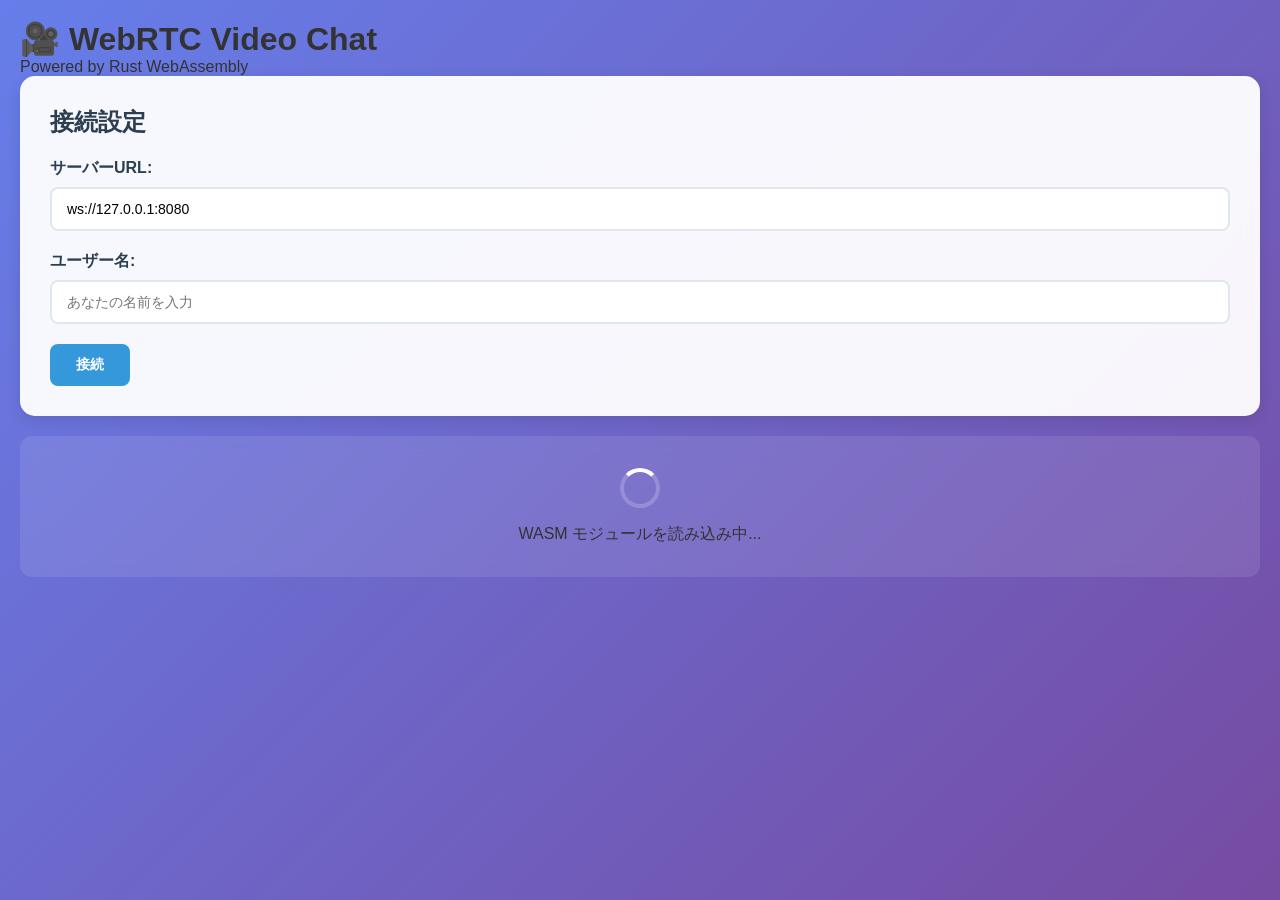
==== web-client/wasm-index.html @ 5bef1090 "Initial commit: signaling server + wasm client" ====
<!DOCTYPE html>
<html lang="ja">
<head>
  <meta charset="UTF-8">
  <meta name="viewport" content="width=device-width, initial-scale=1.0">
  <title>WebRTC Video Chat (WASM)</title>
  <link rel="stylesheet" href="styles.css">
</head>
<body>
  <div class="container">
    <header>
      <h1>🎥 WebRTC Video Chat</h1>
      <p class="subtitle">Powered by Rust WebAssembly</p>
    </header>

    <!-- Connection Panel -->
    <div id="connection-panel" class="panel connection-panel">
      <h2>接続設定</h2>
      <div class="form-group">
        <label for="server-url">サーバーURL:</label>
        <input type="text" id="server-url" value="ws://127.0.0.1:8080" placeholder="ws://127.0.0.1:8080">
      </div>
      <div class="form-group">
        <label for="username">ユーザー名:</label>
        <input type="text" id="username" placeholder="あなたの名前を入力">
      </div>
      <button id="connect-btn" class="btn btn-primary">接続</button>
    </div>

    <!-- Main Content (hidden initially) -->
    <div id="main-content" class="main-content" style="display: none;">
      <!-- User Info -->
      <div class="user-info">
        <span>接続中: <strong id="username-display"></strong></span>
        <button id="disconnect-btn" class="btn btn-secondary">切断</button>
      </div>

      <!-- Video Section -->
      <div class="video-section">
        <div class="video-container">
          <div class="video-wrapper">
            <video id="local-video" autoplay muted playsinline></video>
            <div class="video-label">あなた</div>
            <div class="video-controls">
              <button id="toggle-camera" class="btn btn-control">📹</button>
              <button id="toggle-mic" class="btn btn-control">🎤</button>
            </div>
          </div>
          <div class="video-wrapper">
            <video id="remote-video" autoplay playsinline></video>
            <div class="video-label">相手</div>
          </div>
        </div>
      </div>

      <!-- Call Controls -->
      <div class="panel call-controls">
        <h3>通話コントロール</h3>
        <div class="form-group">
          <label for="target-user">通話相手:</label>
          <input type="text" id="target-user" placeholder="相手のユーザー名">
        </div>
        <div class="button-group">
          <button id="start-call" class="btn btn-success">📞 発信</button>
          <button id="end-call" class="btn btn-danger" disabled>📞 終了</button>
        </div>
        <div id="call-status" class="call-status">通話していません</div>
      </div>

      <!-- Chat Section -->
      <div class="panel chat-section">
        <h3>チャット</h3>
        <div id="chat-messages" class="chat-messages"></div>
        <div class="chat-input">
          <input type="text" id="message-input" placeholder="メッセージを入力..." class="message-input">
          <button id="send-message" class="btn btn-primary">送信</button>
        </div>
      </div>
    </div>

    <!-- Loading Indicator -->
    <div id="loading" class="loading">
      <div class="spinner"></div>
      <p>WASM モジュールを読み込み中...</p>
    </div>

    <!-- Notification Area -->
    <div id="notifications" class="notifications"></div>
  </div>

  <!-- WASM Module -->
  <script type="module">
    import init, { VideoChat } from './pkg/wasm_client.js';

    async function run() {
      try {
        // Initialize WASM module
        await init();

        // Hide loading indicator
        document.getElementById('loading').style.display = 'none';
        document.getElementById('connection-panel').style.display = 'block';

        // Create VideoChat instance
        const videoChat = new VideoChat();
        await videoChat.initialize();

        // Store globally for access from event handlers
        window.videoChat = videoChat;

        console.log('WASM VideoChat client initialized successfully');
      } catch (error) {
        console.error('Failed to initialize WASM module:', error);
        document.getElementById('loading').innerHTML =
          '<div class="error">❌ WASM モジュールの読み込みに失敗しました</div>';
      }
    }

    run();
  </script>

  <style>
    .loading {
      display: flex;
      flex-direction: column;
      align-items: center;
      justify-content: center;
      padding: 2rem;
      background: rgba(255, 255, 255, 0.1);
      border-radius: 12px;
      backdrop-filter: blur(10px);
    }

    .spinner {
      width: 40px;
      height: 40px;
      border: 4px solid #ffffff33;
      border-top: 4px solid #fff;
      border-radius: 50%;
      animation: spin 1s linear infinite;
      margin-bottom: 1rem;
    }

    @keyframes spin {
      0% {
        transform: rotate(0deg);
      }

      100% {
        transform: rotate(360deg);
      }
    }

    .error {
      color: #ff6b6b;
      font-weight: 600;
      padding: 1rem;
      background: rgba(255, 107, 107, 0.1);
      border-radius: 8px;
      border: 1px solid rgba(255, 107, 107, 0.3);
    }

    .notifications {
      position: fixed;
      top: 20px;
      right: 20px;
      z-index: 1000;
      max-width: 300px;
    }

    .notification {
      background: rgba(255, 255, 255, 0.95);
      color: #333;
      padding: 1rem;
      margin-bottom: 0.5rem;
      border-radius: 8px;
      box-shadow: 0 4px 12px rgba(0, 0, 0, 0.15);
      border-left: 4px solid #4CAF50;
      animation: slideIn 0.3s ease-out;
    }

    .notification.warning {
      border-left-color: #FF9800;
    }

    .notification.error {
      border-left-color: #F44336;
    }

    @keyframes slideIn {
      from {
        transform: translateX(100%);
        opacity: 0;
      }

      to {
        transform: translateX(0);
        opacity: 1;
      }
    }

    .call-status {
      margin-top: 1rem;
      padding: 0.5rem;
      background: rgba(255, 255, 255, 0.1);
      border-radius: 6px;
      text-align: center;
      font-weight: 500;
    }
  </style>
</body>
</html>
---- web-client/styles.css ----
/* Reset and Base Styles */
* {
  margin: 0;
  padding: 0;
  box-sizing: border-box;
}

body {
  font-family: 'Segoe UI', Tahoma, Geneva, Verdana, sans-serif;
  background: linear-gradient(135deg, #667eea 0%, #764ba2 100%);
  min-height: 100vh;
  color: #333;
}

.container {
  max-width: 1400px;
  margin: 0 auto;
  padding: 20px;
  min-height: 100vh;
  display: flex;
  flex-direction: column;
}

/* Header */
.header {
  background: rgba(255, 255, 255, 0.95);
  padding: 20px;
  border-radius: 15px;
  margin-bottom: 20px;
  display: flex;
  justify-content: space-between;
  align-items: center;
  box-shadow: 0 4px 15px rgba(0, 0, 0, 0.1);
  backdrop-filter: blur(10px);
}

.header h1 {
  color: #2c3e50;
  font-size: 2rem;
}

.user-info {
  display: flex;
  align-items: center;
  gap: 15px;
}

#username-display {
  font-weight: bold;
  color: #2c3e50;
  padding: 8px 15px;
  background: rgba(52, 152, 219, 0.1);
  border-radius: 20px;
}

/* Panels */
.panel {
  background: rgba(255, 255, 255, 0.95);
  padding: 30px;
  border-radius: 15px;
  margin-bottom: 20px;
  box-shadow: 0 4px 15px rgba(0, 0, 0, 0.1);
  backdrop-filter: blur(10px);
}

.panel h2 {
  color: #2c3e50;
  margin-bottom: 20px;
  font-size: 1.5rem;
}

/* Form Elements */
.form-group {
  margin-bottom: 20px;
}

.form-group label {
  display: block;
  margin-bottom: 8px;
  font-weight: 600;
  color: #2c3e50;
}

input[type='text'] {
  width: 100%;
  padding: 12px 15px;
  border: 2px solid #e1e8ed;
  border-radius: 8px;
  font-size: 14px;
  transition: border-color 0.3s ease;
}

input[type='text']:focus {
  outline: none;
  border-color: #3498db;
  box-shadow: 0 0 0 3px rgba(52, 152, 219, 0.1);
}

/* Buttons */
.btn {
  padding: 12px 24px;
  border: none;
  border-radius: 8px;
  font-size: 14px;
  font-weight: 600;
  cursor: pointer;
  transition: all 0.3s ease;
  text-decoration: none;
  display: inline-block;
  min-width: 80px;
}

.btn:disabled {
  opacity: 0.6;
  cursor: not-allowed;
}

.btn-primary {
  background: #3498db;
  color: white;
}

.btn-primary:hover:not(:disabled) {
  background: #2980b9;
  transform: translateY(-2px);
}

.btn-success {
  background: #27ae60;
  color: white;
}

.btn-success:hover:not(:disabled) {
  background: #229954;
  transform: translateY(-2px);
}

.btn-danger {
  background: #e74c3c;
  color: white;
}

.btn-danger:hover:not(:disabled) {
  background: #c0392b;
  transform: translateY(-2px);
}

.btn-secondary {
  background: #95a5a6;
  color: white;
}

.btn-secondary:hover:not(:disabled) {
  background: #7f8c8d;
  transform: translateY(-2px);
}

.btn-small {
  padding: 6px 12px;
  font-size: 12px;
  min-width: auto;
}

/* Main Content */
.main-content {
  display: grid;
  grid-template-columns: 2fr 1fr;
  gap: 20px;
  flex: 1;
}

/* Video Section */
.video-section {
  background: rgba(255, 255, 255, 0.95);
  padding: 20px;
  border-radius: 15px;
  box-shadow: 0 4px 15px rgba(0, 0, 0, 0.1);
  backdrop-filter: blur(10px);
}

.video-container {
  display: grid;
  grid-template-columns: 1fr 1fr;
  gap: 20px;
  margin-bottom: 20px;
}

.video-wrapper {
  position: relative;
  background: #000;
  border-radius: 10px;
  overflow: hidden;
  aspect-ratio: 16/9;
}

.video-wrapper video {
  width: 100%;
  height: 100%;
  object-fit: cover;
}

.video-label {
  position: absolute;
  top: 10px;
  left: 10px;
  background: rgba(0, 0, 0, 0.7);
  color: white;
  padding: 5px 10px;
  border-radius: 5px;
  font-size: 12px;
  font-weight: 600;
}

.video-controls {
  position: absolute;
  bottom: 10px;
  left: 50%;
  transform: translateX(-50%);
  display: flex;
  gap: 10px;
}

.video-controls .btn {
  width: 40px;
  height: 40px;
  border-radius: 50%;
  padding: 0;
  display: flex;
  align-items: center;
  justify-content: center;
  font-size: 16px;
}

/* Call Controls */
.call-controls {
  border-top: 1px solid #e1e8ed;
  padding-top: 20px;
}

.call-controls .form-group {
  display: flex;
  align-items: center;
  gap: 15px;
  margin-bottom: 0;
}

.call-controls label {
  margin-bottom: 0;
  white-space: nowrap;
}

.call-controls input {
  flex: 1;
}

/* Chat Section */
.chat-section {
  background: rgba(255, 255, 255, 0.95);
  padding: 20px;
  border-radius: 15px;
  box-shadow: 0 4px 15px rgba(0, 0, 0, 0.1);
  backdrop-filter: blur(10px);
  display: flex;
  flex-direction: column;
  height: fit-content;
  max-height: 600px;
}

.chat-header {
  display: flex;
  justify-content: space-between;
  align-items: center;
  margin-bottom: 15px;
  padding-bottom: 15px;
  border-bottom: 1px solid #e1e8ed;
}

.chat-header h3 {
  color: #2c3e50;
  margin: 0;
}

.chat-controls {
  display: flex;
  gap: 10px;
}

.chat-messages {
  flex: 1;
  max-height: 400px;
  overflow-y: auto;
  padding: 15px;
  background: #f8f9fa;
  border-radius: 8px;
  margin-bottom: 15px;
}

.message {
  margin-bottom: 15px;
  padding: 10px;
  border-radius: 8px;
  max-width: 85%;
  word-wrap: break-word;
}

.message.own {
  background: #3498db;
  color: white;
  margin-left: auto;
  text-align: right;
}

.message.other {
  background: white;
  border: 1px solid #e1e8ed;
  margin-right: auto;
}

.message.system {
  background: #f39c12;
  color: white;
  margin: 0 auto;
  text-align: center;
  max-width: 100%;
  font-style: italic;
}

.message.broadcast {
  background: #9b59b6;
  color: white;
  margin: 0 auto;
  max-width: 100%;
}

.message-sender {
  font-weight: bold;
  font-size: 12px;
  margin-bottom: 5px;
  opacity: 0.8;
}

.message-time {
  font-size: 10px;
  opacity: 0.7;
  margin-top: 5px;
}

.chat-input {
  display: flex;
  gap: 10px;
  align-items: center;
}

.chat-input input {
  flex: 1;
}

/* Status Panel */
.status-panel {
  background: rgba(255, 255, 255, 0.95);
  padding: 20px;
  border-radius: 15px;
  margin-top: 20px;
  display: flex;
  justify-content: space-around;
  box-shadow: 0 4px 15px rgba(0, 0, 0, 0.1);
  backdrop-filter: blur(10px);
}

.status-item {
  text-align: center;
}

.status-label {
  display: block;
  font-size: 12px;
  color: #7f8c8d;
  margin-bottom: 5px;
}

.status-value {
  display: block;
  font-weight: bold;
  color: #2c3e50;
  font-size: 14px;
}

/* Modal */
.modal {
  position: fixed;
  top: 0;
  left: 0;
  width: 100%;
  height: 100%;
  background: rgba(0, 0, 0, 0.7);
  display: flex;
  align-items: center;
  justify-content: center;
  z-index: 1000;
}

.modal-content {
  background: white;
  padding: 30px;
  border-radius: 15px;
  text-align: center;
  min-width: 300px;
  box-shadow: 0 10px 30px rgba(0, 0, 0, 0.3);
}

.modal-content h3 {
  color: #2c3e50;
  margin-bottom: 15px;
}

.modal-content p {
  margin-bottom: 20px;
  color: #7f8c8d;
}

.modal-actions {
  display: flex;
  gap: 15px;
  justify-content: center;
}

/* Notifications */
.notifications {
  position: fixed;
  top: 20px;
  right: 20px;
  z-index: 1001;
}

.notification {
  background: rgba(255, 255, 255, 0.95);
  padding: 15px 20px;
  border-radius: 8px;
  margin-bottom: 10px;
  box-shadow: 0 4px 15px rgba(0, 0, 0, 0.1);
  backdrop-filter: blur(10px);
  animation: slideIn 0.3s ease;
  max-width: 300px;
}

.notification.success {
  border-left: 4px solid #27ae60;
}

.notification.error {
  border-left: 4px solid #e74c3c;
}

.notification.info {
  border-left: 4px solid #3498db;
}

.notification.warning {
  border-left: 4px solid #f39c12;
}

@keyframes slideIn {
  from {
    transform: translateX(100%);
    opacity: 0;
  }
  to {
    transform: translateX(0);
    opacity: 1;
  }
}

/* Responsive Design */
@media (max-width: 1200px) {
  .main-content {
    grid-template-columns: 1fr;
  }

  .video-container {
    grid-template-columns: 1fr;
  }
}

@media (max-width: 768px) {
  .container {
    padding: 10px;
  }

  .header {
    flex-direction: column;
    gap: 15px;
    text-align: center;
  }

  .call-controls .form-group {
    flex-direction: column;
    align-items: stretch;
  }

  .call-controls label {
    text-align: left;
  }

  .status-panel {
    flex-direction: column;
    gap: 15px;
  }

  .chat-input {
    flex-direction: column;
  }

  .modal-actions {
    flex-direction: column;
  }
}

/* Scrollbar Styling */
.chat-messages::-webkit-scrollbar {
  width: 6px;
}

.chat-messages::-webkit-scrollbar-track {
  background: #f1f1f1;
  border-radius: 3px;
}

.chat-messages::-webkit-scrollbar-thumb {
  background: #bdc3c7;
  border-radius: 3px;
}

.chat-messages::-webkit-scrollbar-thumb:hover {
  background: #95a5a6;
}
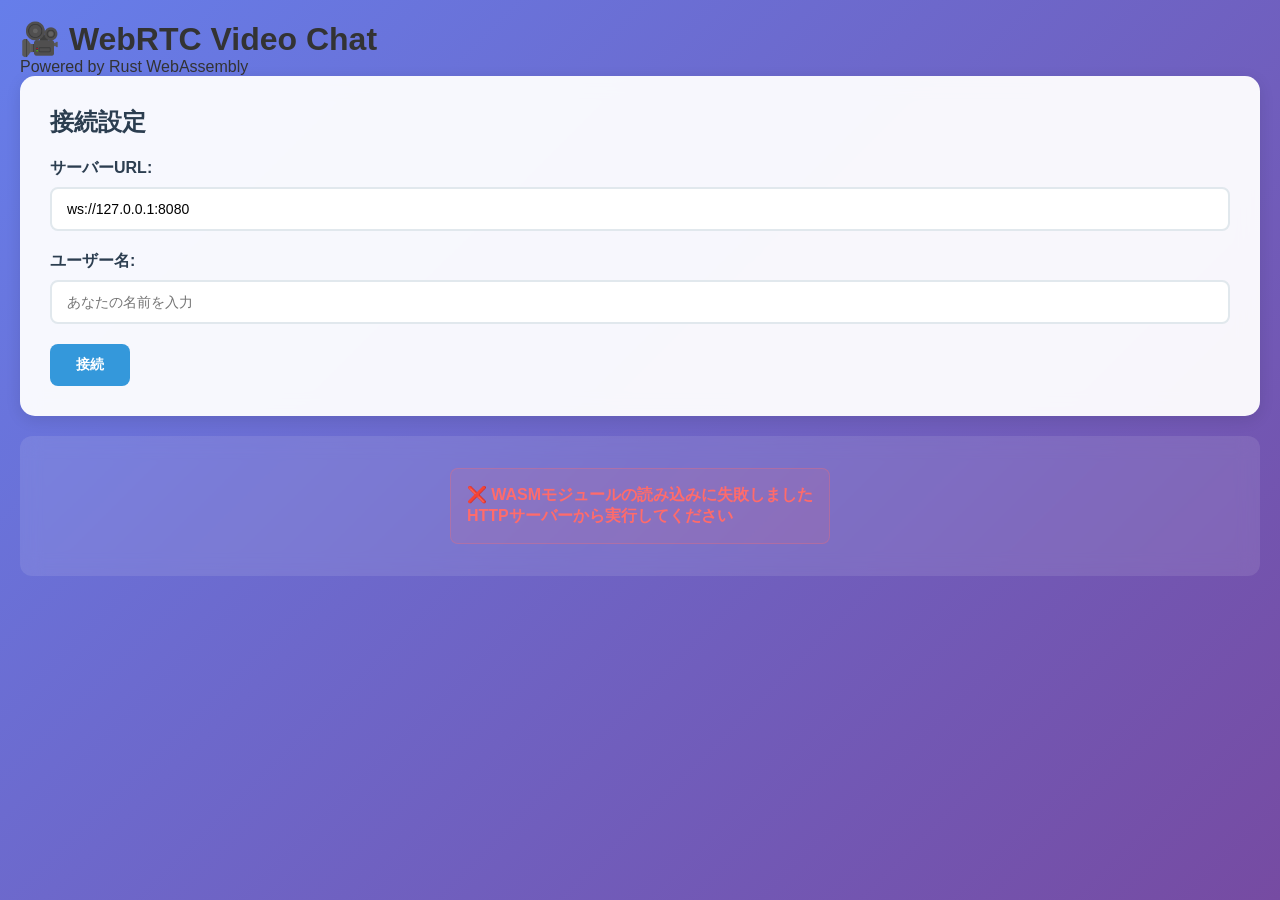
==== commit 253e6db5: "fix ...." ====
--- a/web-client/wasm-index.html
+++ b/web-client/wasm-index.html
@@ -3,6 +3,12 @@
 <head>
   <meta charset="UTF-8">
   <meta name="viewport" content="width=device-width, initial-scale=1.0">
+  <meta http-equiv="Cross-Origin-Embedder-Policy" content="require-corp">
+  <meta http-equiv="Cross-Origin-Opener-Policy" content="same-origin">
+  <!-- Cache busting -->
+  <meta http-equiv="Cache-Control" content="no-cache, no-store, must-revalidate">
+  <meta http-equiv="Pragma" content="no-cache">
+  <meta http-equiv="Expires" content="0">
   <title>WebRTC Video Chat (WASM)</title>
   <link rel="stylesheet" href="styles.css">
 </head>
@@ -90,12 +96,29 @@
 
   <!-- WASM Module -->
   <script type="module">
-    import init, { VideoChat } from './pkg/wasm_client.js';
+    // Add error handling for module loading
+    let init, VideoChat;
+
+    try {
+      // Cache busting for WASM module
+      const cacheBuster = new Date().getTime();
+      const module = await import(`./pkg/wasm_webrtc_client.js?v=${cacheBuster}`);
+      init = module.default;
+      VideoChat = module.VideoChat;
+    } catch (error) {
+      console.error('Failed to load WASM module:', error);
+      document.getElementById('loading').innerHTML =
+        '<div class="error">❌ WASMモジュールの読み込みに失敗しました<br>HTTPサーバーから実行してください</div>';
+      throw error;
+    }
 
     async function run() {
       try {
-        // Initialize WASM module
-        await init();
+        // Initialize WASM module with proper error handling
+        await init().catch(err => {
+          console.error('WASM initialization failed:', err);
+          throw new Error('WASM初期化エラー: ' + err.message);
+        });
 
         // Hide loading indicator
         document.getElementById('loading').style.display = 'none';
@@ -107,6 +130,130 @@
 
         // Store globally for access from event handlers
         window.videoChat = videoChat;
+
+        // Wire up connect button to call WASM VideoChat.connect
+        const connectBtn = document.getElementById('connect-btn');
+        const serverUrlEl = document.getElementById('server-url');
+        const usernameEl = document.getElementById('username');
+
+        const notify = (message, type = 'info') => {
+          const container = document.getElementById('notifications');
+          if (!container) return;
+          const el = document.createElement('div');
+          el.className = 'notification' + (type !== 'info' ? ` ${type}` : '');
+          el.textContent = message;
+          container.appendChild(el);
+          setTimeout(() => el.remove(), 4000);
+        };
+
+        const doConnect = async () => {
+          const url = serverUrlEl && 'value' in serverUrlEl ? serverUrlEl.value.trim() : '';
+          const username = usernameEl && 'value' in usernameEl ? usernameEl.value.trim() : '';
+
+          if (!url || !username) {
+            notify('サーバーURLとユーザー名を入力してください', 'warning');
+            return;
+          }
+
+          if (connectBtn) {
+            connectBtn.disabled = true;
+            const original = connectBtn.textContent;
+            connectBtn.textContent = '接続中...';
+            try {
+              await videoChat.connect(url, username);
+              // Username 表示（WASM 側でも更新するが、ここでも補完）
+              const nameDisp = document.getElementById('username-display');
+              if (nameDisp) nameDisp.textContent = username;
+              notify('接続に成功しました');
+            } catch (e) {
+              console.error('Connect failed:', e);
+              notify('接続に失敗しました', 'error');
+            } finally {
+              connectBtn.disabled = false;
+              connectBtn.textContent = original;
+            }
+          }
+        };
+
+        if (connectBtn) connectBtn.addEventListener('click', doConnect);
+        if (serverUrlEl) serverUrlEl.addEventListener('keydown', (e) => { if (e.key === 'Enter') doConnect(); });
+        if (usernameEl) usernameEl.addEventListener('keydown', (e) => { if (e.key === 'Enter') doConnect(); });
+
+        // Wire up chat send
+        const sendBtn = document.getElementById('send-message');
+        const messageInput = document.getElementById('message-input');
+
+        const doSend = async () => {
+          const text = messageInput && 'value' in messageInput ? messageInput.value.trim() : '';
+          if (!text) {
+            notify('メッセージを入力してください', 'warning');
+            return;
+          }
+          if (!window.videoChat) {
+            notify('未接続です。先に接続してください', 'warning');
+            return;
+          }
+          if (sendBtn) sendBtn.disabled = true;
+          try {
+            await videoChat.send_message(text, null);
+            if (messageInput) messageInput.value = '';
+          } catch (e) {
+            console.error('Send failed:', e);
+            notify('メッセージ送信に失敗しました', 'error');
+          } finally {
+            if (sendBtn) sendBtn.disabled = false;
+          }
+        };
+
+        if (sendBtn) sendBtn.addEventListener('click', doSend);
+        if (messageInput) messageInput.addEventListener('keydown', (e) => { if (e.key === 'Enter') doSend(); });
+
+        // Wire up call controls
+        const startCallBtn = document.getElementById('start-call');
+        const endCallBtn = document.getElementById('end-call');
+        const targetUserInput = document.getElementById('target-user');
+
+        const doStartCall = async () => {
+          const targetUser = targetUserInput && 'value' in targetUserInput ? targetUserInput.value.trim() : '';
+          if (!targetUser) {
+            notify('通話相手のユーザー名を入力してください', 'warning');
+            return;
+          }
+          if (!window.videoChat) {
+            notify('未接続です。先に接続してください', 'warning');
+            return;
+          }
+          if (startCallBtn) startCallBtn.disabled = true;
+          try {
+            await videoChat.start_call(targetUser);
+            notify(`${targetUser}への通話を開始しました`);
+          } catch (e) {
+            console.error('Start call failed:', e);
+            notify('通話開始に失敗しました', 'error');
+          } finally {
+            if (startCallBtn) startCallBtn.disabled = false;
+          }
+        };
+
+        const doEndCall = async () => {
+          if (!window.videoChat) {
+            notify('未接続です', 'warning');
+            return;
+          }
+          if (endCallBtn) endCallBtn.disabled = true;
+          try {
+            await videoChat.end_call();
+            notify('通話を終了しました');
+          } catch (e) {
+            console.error('End call failed:', e);
+            notify('通話終了に失敗しました', 'error');
+          } finally {
+            if (endCallBtn) endCallBtn.disabled = false;
+          }
+        };
+
+        if (startCallBtn) startCallBtn.addEventListener('click', doStartCall);
+        if (endCallBtn) endCallBtn.addEventListener('click', doEndCall);
 
         console.log('WASM VideoChat client initialized successfully');
       } catch (error) {
--- a/web-client/styles.css
+++ b/web-client/styles.css
@@ -533,3 +533,49 @@
 .chat-messages::-webkit-scrollbar-thumb:hover {
   background: #95a5a6;
 }
+
+/* Notifications */
+.notifications {
+  position: fixed;
+  top: 20px;
+  right: 20px;
+  z-index: 1000;
+  max-width: 350px;
+}
+
+.notification {
+  background: rgba(255, 255, 255, 0.95);
+  border-radius: 10px;
+  padding: 15px;
+  margin-bottom: 10px;
+  box-shadow: 0 4px 15px rgba(0, 0, 0, 0.1);
+  backdrop-filter: blur(10px);
+  border-left: 4px solid #3498db;
+  animation: slideIn 0.3s ease-out;
+}
+
+.notification-success {
+  border-left-color: #27ae60;
+  background: rgba(46, 204, 113, 0.1);
+}
+
+.notification-error {
+  border-left-color: #e74c3c;
+  background: rgba(231, 76, 60, 0.1);
+}
+
+.notification-warning {
+  border-left-color: #f39c12;
+  background: rgba(243, 156, 18, 0.1);
+}
+
+@keyframes slideIn {
+  from {
+    transform: translateX(100%);
+    opacity: 0;
+  }
+  to {
+    transform: translateX(0);
+    opacity: 1;
+  }
+}
